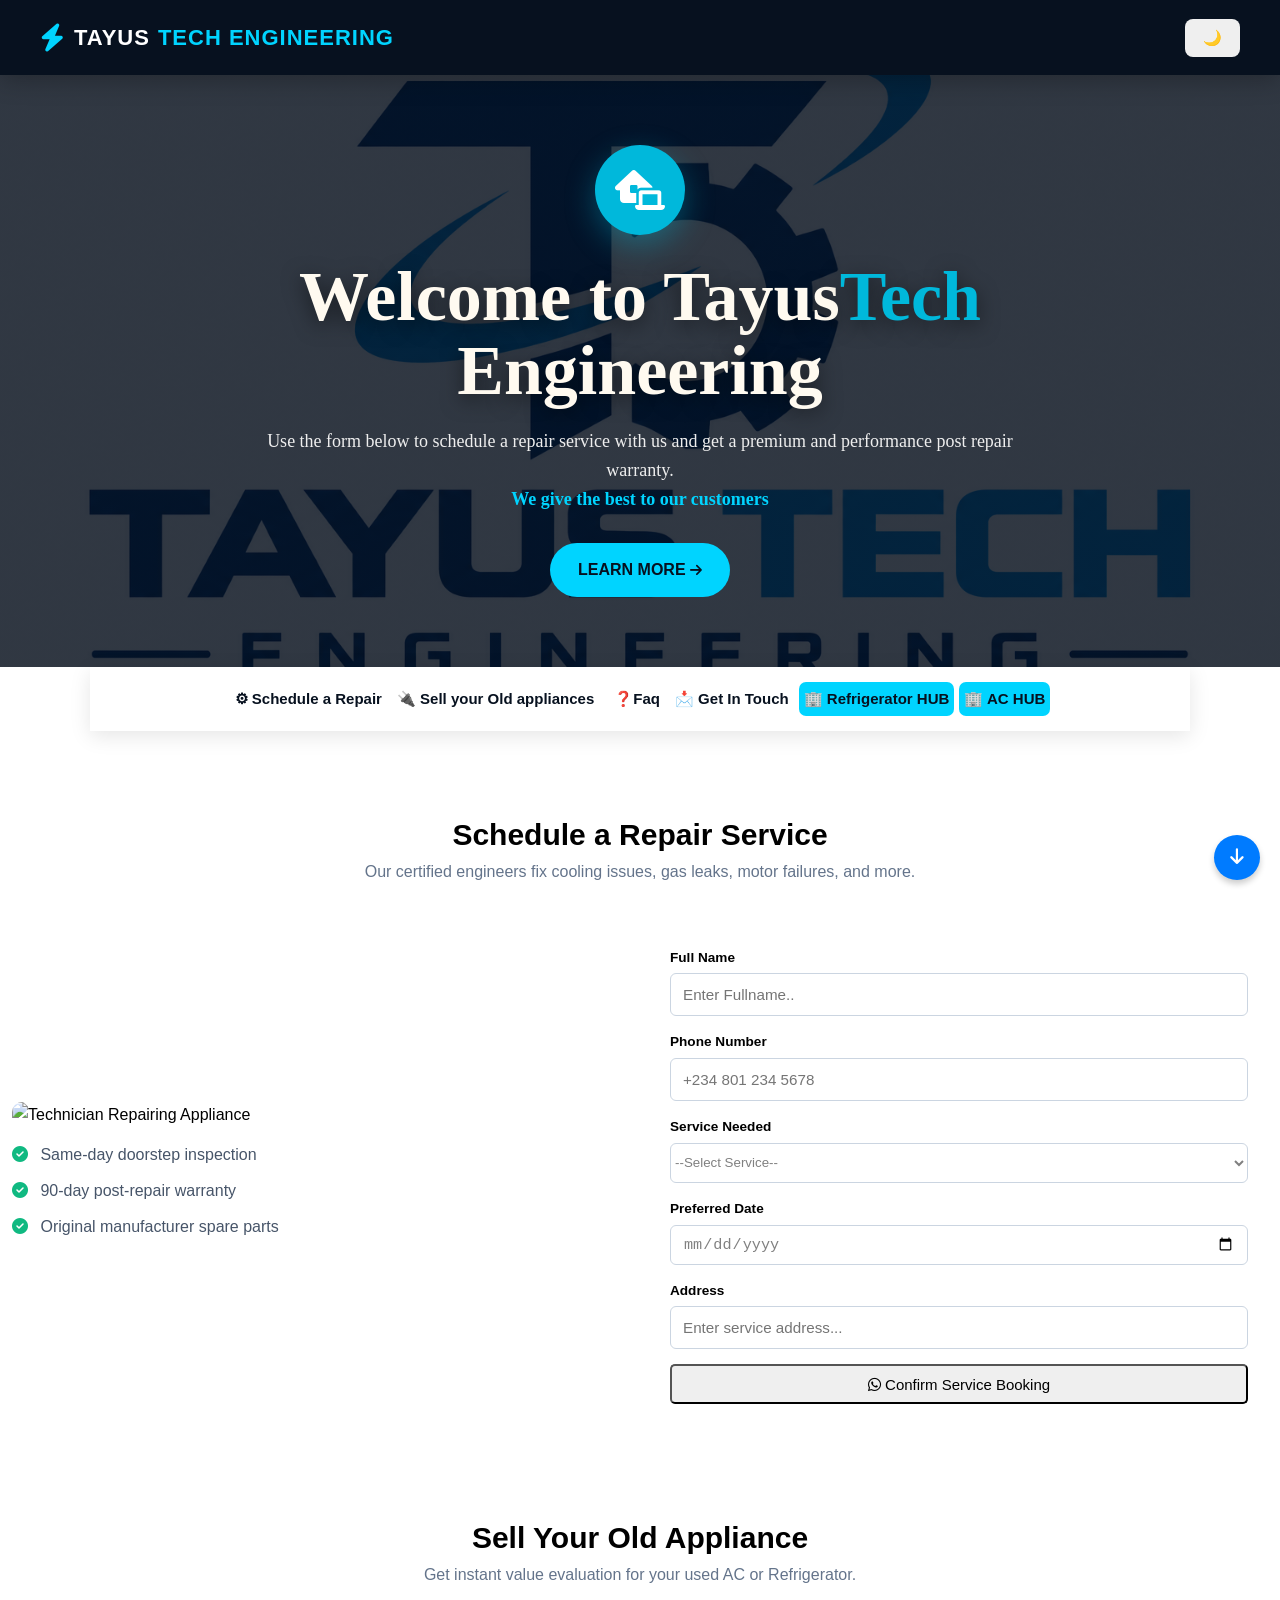
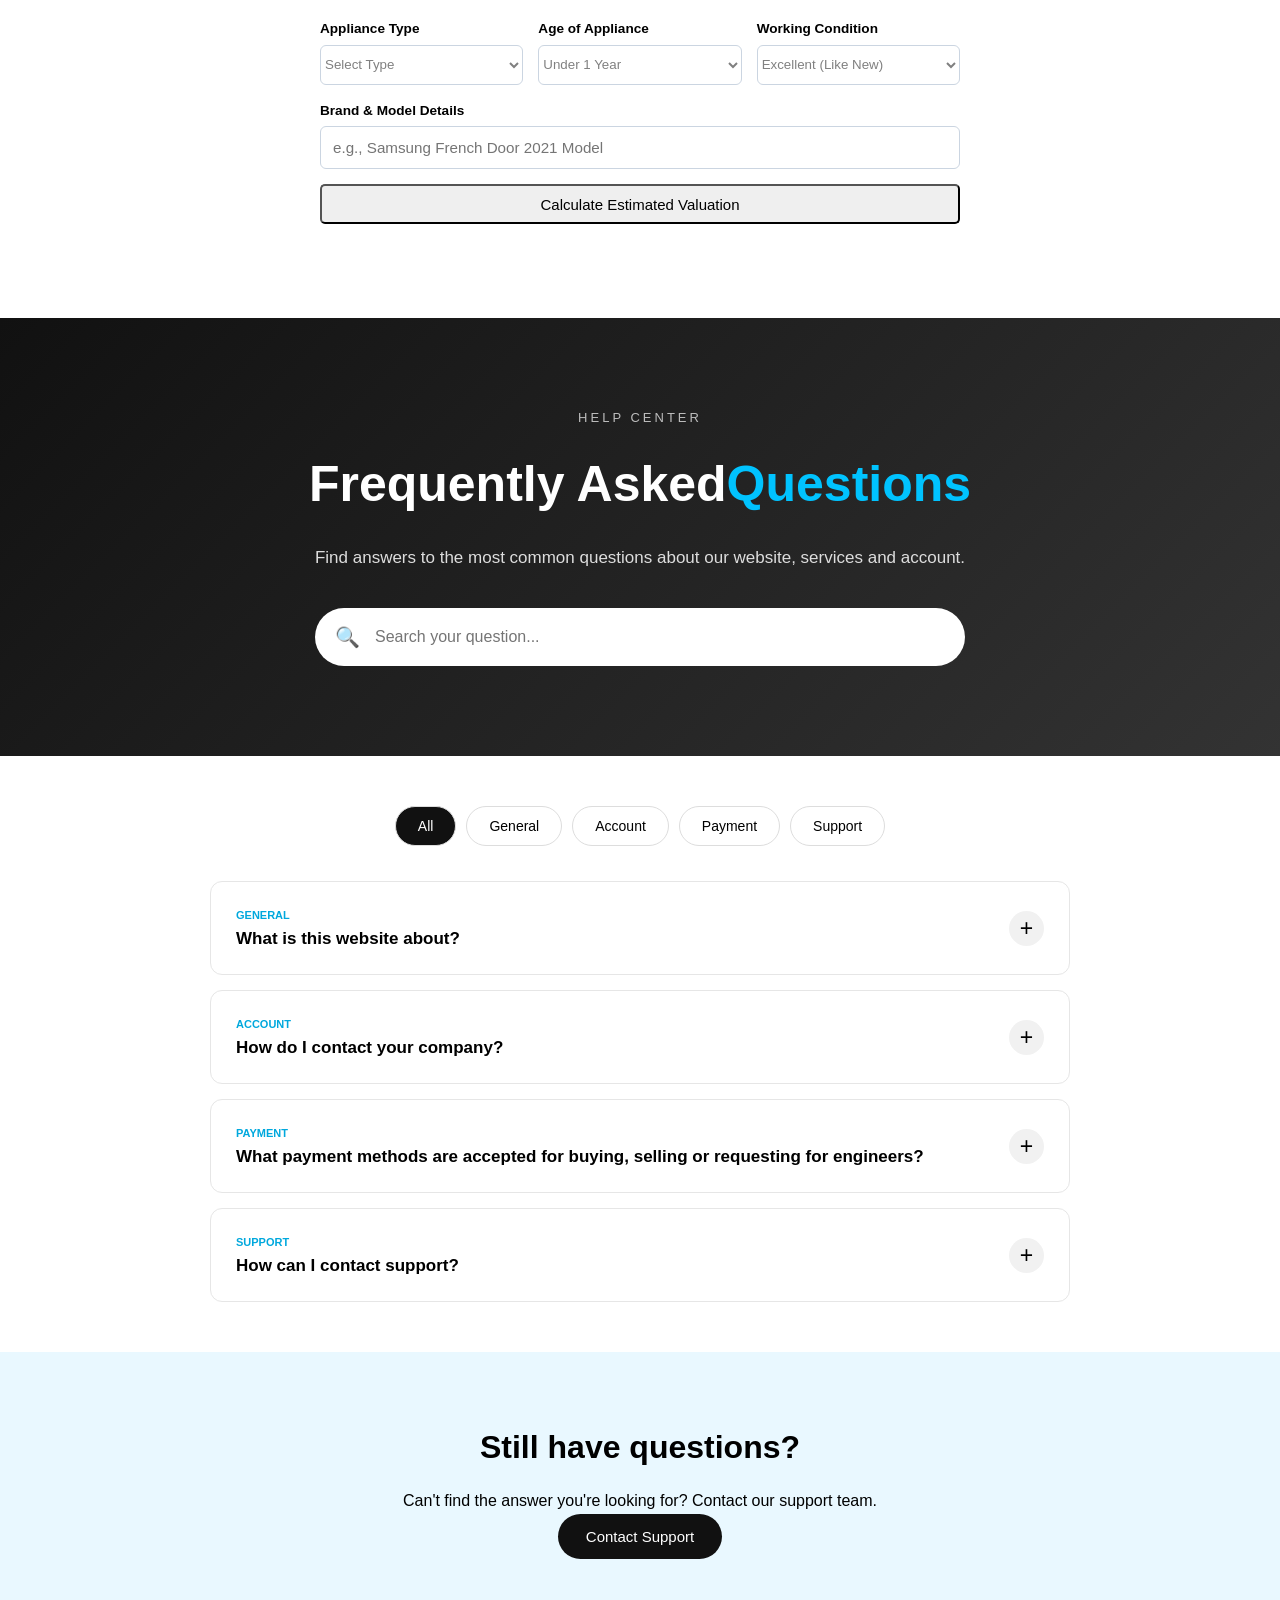
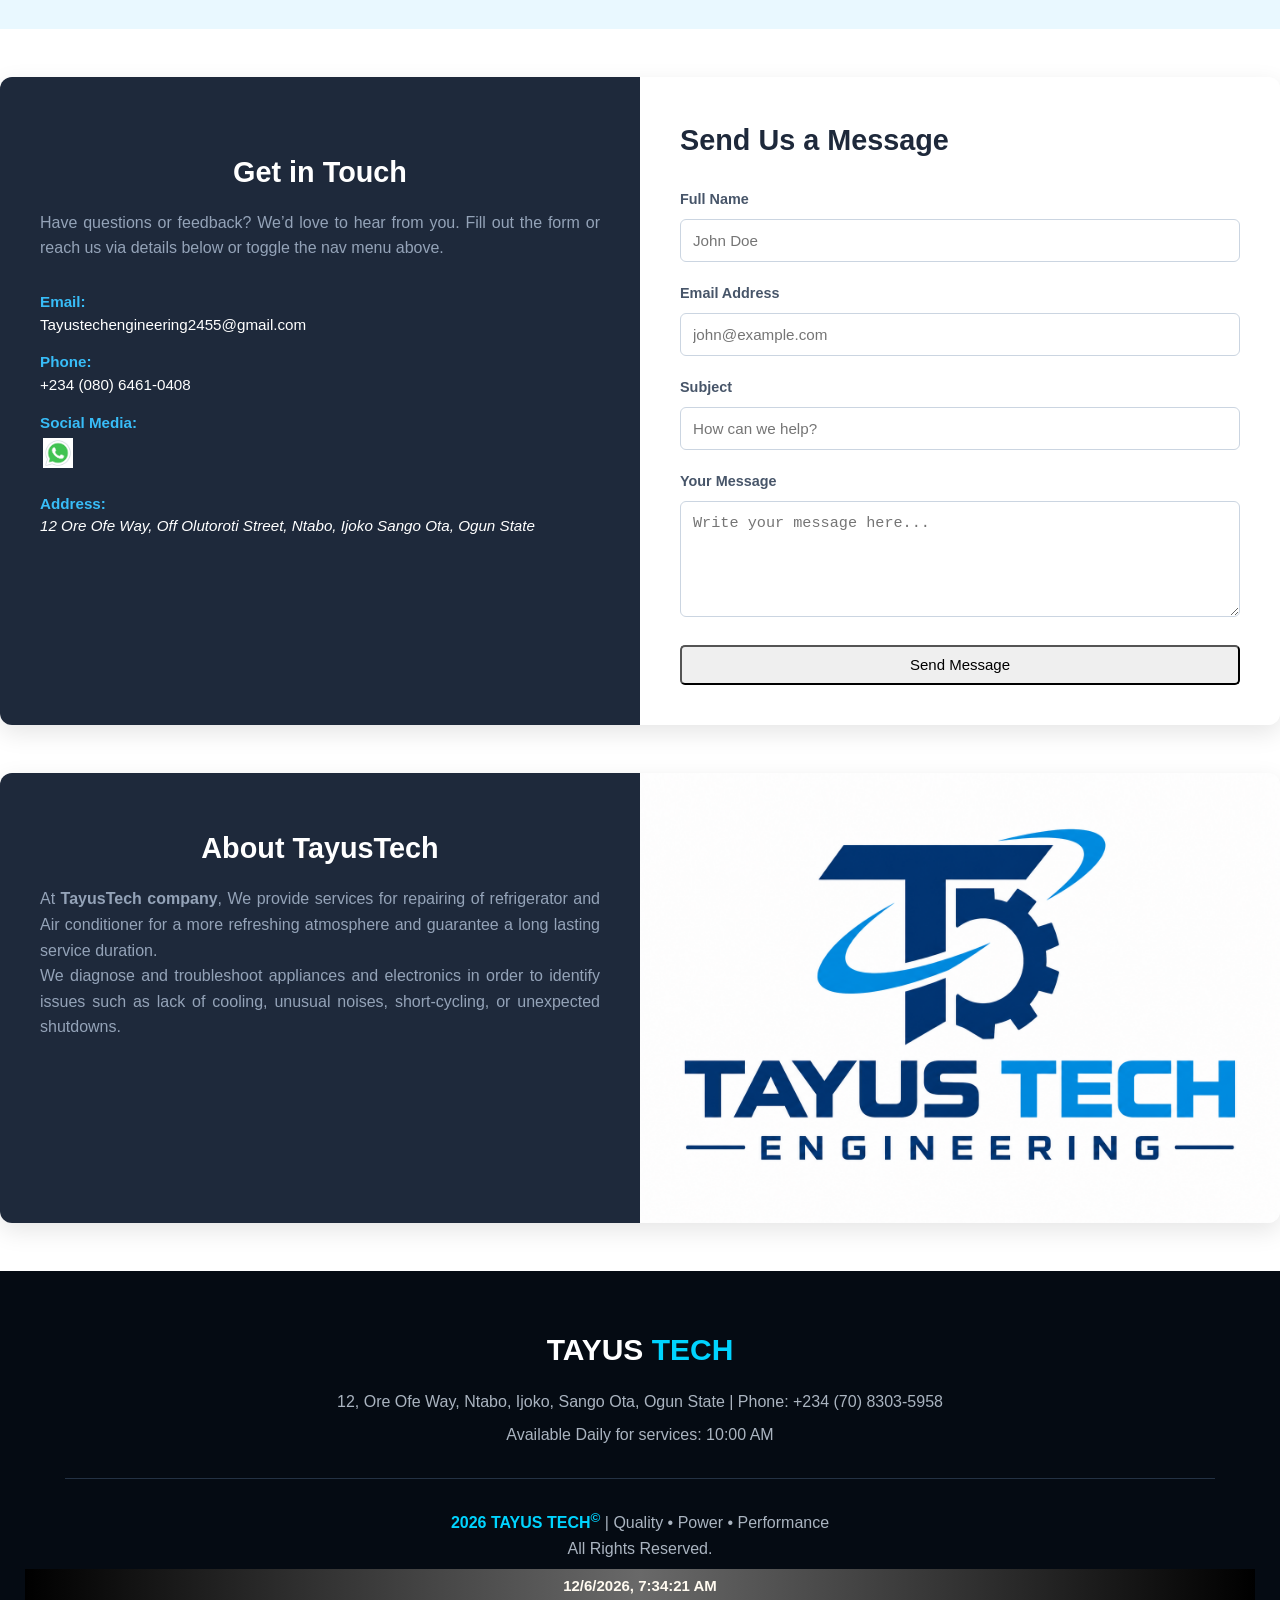
==== index.html @ ff03e5cb "Add files via upload" ====
<!DOCTYPE html>
<html>
  <meta charset="UTF-8">
<meta name="viewport" content="width=device-width, initial-scale=1.0">
  <head>
    <title>TAYUSTECH ENGINEERING</title>
  
  <link rel="stylesheet" href="https://cdnjs.cloudflare.com/ajax/libs/font-awesome/6.4.0/css/all.min.css">
    <!-- Link your CSS file here -->
<link rel="stylesheet" href="style.css">
  </head>

<body>
  
    <!-- Global Navigation Bar -->
   <header class="global-header">
     <nav class="global-navbar">
       <a href="index.html" class="global-logo">
         <i class="fa-solid fa-bolt logo-bolt"></i>
         TAYUS<span>TECH ENGINEERING</span>
       </a>
       
   <!-- LIGHT / DARK MODE BUTTON -->
<button id="themeToggle" class="theme-toggle">🌙</button>

     </nav>
   </header>
 
  <!--Main Content -->
 <main>
  <div class="hero-card">
    <div class="icon-wrapper">
      <i class="fa-solid fa-house-laptop"></i>
    </div>
    <h1>Welcome to Tayus<span>Tech</span> Engineering</h1>
    <p>Use the form below to schedule a repair service with us and get a  premium and performance post repair warranty.<br><b> We give the best to our customers</b></p>
    <a href="#about" class="learnmore">
      LEARN MORE <i class="fa-solid fa-arrow-right" style="font-size: 0.85rem;"></i>
    </a>
  </div>
</main>
  
<!-- Direction Link -->
<nav class="AB">
  <a href="#repair">⚙ Schedule a Repair</a>
  <a href="#sell">🔌 Sell your Old appliances</a><br>
  <a href="#faq">❓Faq</a>
  <a href="#getintouch">📩 Get In Touch</a>
  <a href="refrigerator.html" class="office">🏢 Refrigerator HUB</a>
  <a href="air-conditioner.html" class="office">🏢 AC HUB</a>
</nav>
 

<!-- ===============================
     REPAIR SERVICE BOOKING
================================ -->
<section id="repair" class="section">
   <h2>Schedule a Repair Service</h2>
   <p>
     Our certified engineers fix cooling issues, gas leaks, motor failures, and more.</p>
     <div class="repair-container">
    <!-- REPAIR INFORMATION -->
    <div class="repair-info">
      <img
        src="https://images.unsplash.com/photo-1621905251189-08b45d6a269e?auto=format&fit=crop&w=800&q=80"
        alt="Technician Repairing Appliance">
      <ul class="features-list">
        <li>
          <i class="fa-solid fa-circle-check"></i>
          Same-day doorstep inspection
        </li>
        <li>
          <i class="fa-solid fa-circle-check"></i>
          90-day post-repair warranty
        </li>
        <li>
          <i class="fa-solid fa-circle-check"></i>
          Original manufacturer spare parts
        </li>
      </ul>
    </div>
    <!-- BOOKING FORM -->
    <form class="form-card" id="repairForm">
      <div class="input-grp">
        <label for="fullName">Full Name</label>
        <input
          type="text"
          id="fullName"
          required
          placeholder="Enter Fullname.."
        >
      </div>
      <div class="input-grp">
        <label for="phone">Phone Number</label>
        <input
          type="tel"
          id="phone"
          required
          placeholder="+234 801 234 5678"
        >
      </div>
      <div class="input-grp">
        <label for="service">Service Needed</label>
        <select id="service" required>
          <option value="">--Select Service--</option>
          <option value="AC Gas Refill / Leak Repair">
            AC Gas Refill / Leak Repair
          </option>
          <option value="AC Not Cooling">
            AC Not Cooling
          </option>
          <option value="Fridge Freezing/Cooling Issue">
            Fridge Freezing/Cooling Issue
          </option>
          <option value="Compressor Replacement">
            Compressor Replacement
          </option>
          <option value="General Servicing & Cleaning">
            General Servicing & Cleaning
          </option>
        </select>
      </div>
      <div class="input-grp">
        <label for="date">Preferred Date</label>
        <input
          type="date"
          id="date"
          required
        >
      </div>
      <div class="input-grp">
        <label for="address">Address</label>
        <input
          id="address"
          rows="3"
          required
          placeholder="Enter service address..."
        ></input>
      </div>
      <button
        type="submit"
        class="btn secondary-btn full-btn"
      >
        <i class="fa-brands fa-whatsapp"></i>
        Confirm Service Booking
      </button>
    </form>
  </div>
</section>


<!-- Sell / Trade-in Section -->
<section id="sell" class="dark-bg">
<form id="sellForm" class="form-crd" onsubmit="handleEstimate(event)">
  <h2>Sell Your Old Appliance</h2>
 <p>Get instant value evaluation for your used AC or Refrigerator.</p>
<div class="form-group-grid">
<div class="input-grp">
  <label>Appliance Type</label>
  <select id="sellType" required>
   <option>Select Type</option>
   <option>Refrigerator</option>
   <option>Air Conditioner</option>
  </select> 
</div>
<div class="input-grp">
 <label>Age of Appliance</label>
 <select id="sellAge" required>
 <option value="1">Under 1 Year</option>
 <option value="2">1 - 3 Years</option>
 <option value="4">4+ Years</option>
 </select>
</div>
<div class="input-grp">
 <label>Working Condition</label>
 <select id="sellCondition" required>
 <option value="excellent">Excellent (Like New)</option>
 <option value="good">Good (Minor wear)</option>
 <option value="faulty">Needs Repair / Faulty</option>
 </select>
</div>
</div>
  <div class="input-grp full-width">
   <label>Brand & Model Details</label>
   <input type="text" placeholder="e.g., Samsung French Door 2021 Model" required>
  </div>
  <button type="submit" class="btn primary-btn full-btn">Calculate Estimated Valuation</button>
</form>
  <div id="estimateResult" class="estimate-box"></div>
  
    <!-- Result Display Box -->
<div id="resultBox" style="display: none;"></div>
<!-- WhatsApp Submit Button (Hidden until valuation is calculated) -->
<button id="whatsappBtn" style="display: none; background-color: #25D366; color: white; border: none; padding: 12px 20px; font-weight: bold; border-radius: 8px; width: 100%; margin-top: 10px; cursor: pointer;">
  Submit Request via WhatsApp
</button>
</section>



      <!-- FAQ SECTION -->
<section class="faq" id="faq">
 <div class="faq-content">
  <p class="small-title">HELP CENTER</p>
  <h1>Frequently Asked<span>Questions</span></h1>
  <p class="faq-text">Find answers to the most common questions about our website, services and account.</p>
 <div class="search-box"><span>🔍</span>
  <input type="text" id="search" placeholder="Search your question...">
  </div>
 </div>
</section>
<main class="faq-container">
<div class="category-buttons">
<button class="active" onclick="filterCategory('All', this)">
            All</button>
 <button onclick="filterCategory('General', this)">General</button>
 <button onclick="filterCategory('Account', this)">Account</button>
 <button onclick="filterCategory('Payment', this)">Payment</button>
  <button onclick="filterCategory('Support', this)">Support</button>
</div>
<div id="faqList">
  
        <!-- FAQ 1 -->
<div class="faq-item" data-category="General">
  <button class="faq-question" onclick="toggleFAQ(this)">
 <div>
<small>General</small>
<h3>What is this website about?</h3>
</div>
<span class="icon"> + </span>
  </button>
<div class="faq-answer" style="display:none;">
  <p>This website provides useful information, services, and resources for users in an easy-to-use platform.</p>
 </div>
</div>

        <!-- FAQ 2 -->
<div class="faq-item" data-category="Account">
 <button class="faq-question" onclick="toggleFAQ(this)">
  <div>
  <small>Account</small>
  <h3>How do I contact your company?</h3>
  </div>
  <span class="icon"> + </span>
 </button>
 <div class="faq-answer" style="display:none;">
 <p>You can contact us through our social medias or our provided number  in our platform.</p>
 </div>
</div>
 
        <!-- FAQ 3 -->
<div class="faq-item" data-category="Payment">
 <button class="faq-question" onclick="toggleFAQ(this)">
<div>
<small>Payment</small>
<h3>What payment methods are accepted for buying, selling or requesting for engineers?</h3>
</div>
<span class="icon"> + </span>
 </button>
<div class="faq-answer" style="display:none;">
 <p>Available payment methods depend on the services provided. Supported options will be displayed during checkout.</p>
</div>
</div>

        <!-- FAQ 4 -->
<div class="faq-item" data-category="Support">
<button class="faq-question" onclick="toggleFAQ(this)">
<div>
<small>Support</small>
<h3>How can I contact support?</h3>
</div>
<span class="icon"> + </span>
</button>
<div class="faq-answer" style="display:none;">
<p>You can contact support through the Contact Us page, email, or any other support channel provided on the website.</p>
</div>
</div>
    <!-- NO RESULT -->
<div id="noResult" class="no-result" style="display:none;">
<h3>No questions found</h3>
<p>Try searching for something else.</p>
</div>
</main>
<section class="faq-contact-section">
<h2>Still have questions?</h2>
<p>Can't find the answer you're looking for? Contact our support team.</p>
 <a href="#getintouch"><button class="faq-contact-button" onclick="alert('Contact support')">Contact Support</button></a>
</section>


    <!-- Get In Touch -->
<div class="contact-container" id="getintouch">
  <div class="contact-info">
    <h2>Get in Touch</h2>
    <p>Have questions or feedback? We’d love to hear from you. Fill out the form or reach us via details below or toggle the nav menu above.</p>
    
    <div class="info-item">
      <strong>Email:</strong> Tayustechengineering2455@gmail.com
    </div>
    <div class="info-item">
      <strong>Phone:</strong> +234 (080) 6461-0408
    </div>
    <div class="info-item">
  <strong>Social Media:</strong>
  <a href="http://wa.me/7083085958">
    <img src="whatsapp.jpeg"></a>
</div>
    <div class="info-item">
      <strong>Address:</strong> <i>12 Ore Ofe Way, Off Olutoroti Street, Ntabo, Ijoko Sango Ota, Ogun State</i>
    </div>
  </div>
  <div class="contact-form-wrapper">
    <h2>Send Us a Message</h2>
    
  <!-- Formspree Endpoint Attached -->
<form id="contact-form" action="https://formspree.io/f/xbglkzyk" method="POST">
  
  <div class="form-group">
    <label for="name">Full Name</label>
    <input type="text" id="name" name="name" placeholder="John Doe" required>
  </div>
  
  <div class="form-group">
    <label for="email">Email Address</label>
    <input type="email" id="email" name="email" placeholder="john@example.com" required>
  </div>
  
  <div class="form-group">
    <label for="subject">Subject</label>
    <input type="text" id="subject" name="subject" placeholder="How can we help?" required>
  </div>
  
  <div class="form-group">
    <label for="message">Your Message</label>
    <textarea id="message" name="message" rows="5" placeholder="Write your message here..." required></textarea>
  </div>
  
  <button type="submit" id="submit-btn" class="btn">Send Message</button>
</form>
  </div>
</div>


<!-- About Section -->
<section id="about" class="contact-container">
<div class="contact-info">
<h2>About TayusTech</h2>
<p>At<strong> TayusTech company</strong>, We provide services for repairing of refrigerator and Air conditioner for a more refreshing atmosphere and guarantee a long lasting service duration.<br>
We diagnose and troubleshoot appliances and electronics in order to identify issues such as lack of cooling, unusual noises, short-cycling, or unexpected shutdowns.</p>
</div>
<div class="about-image">
  <img src="tech.png">
</div>
</section> 


<!-- FOOTER -->
<footer>
  <div class="footer-content" id="footer">
    <h3>TAYUS <span>TECH</span></h3>
    <p>12, Ore Ofe Way, Ntabo, Ijoko, Sango Ota, Ogun State | Phone: +234 (70) 8303-5958</p> 
    <p>Available Daily for services: 10:00 AM</p>
    <div class="footer-bottom">
      <p><b>2026 TAYUS TECH<sup>&COPY;</sup></b> | Quality • Power • Performance<br>All Rights Reserved.</p></p>
    </div>
  </div>
  <p id="datetime"></p>
</footer>

<!-- BACK TO TOP -->
<button id="backToTop"> ↑ </button>

<!-- JUMP TO BOTTOM -->
<button id="scrollToBottomBtn" onclick="scrollToBottom()" title="Go to bottom">
  <i class="fa-solid fa-arrow-down"></i>
</button>
 
<script src="script.js"></script>
</body>
</html>
---- style.css ----
* {
  margin: 0;
  padding: 0;
  box-sizing: border-box;
}

html {
  scroll-behavior: smooth;
}

body {
  font-family: Arial, Helvetica, sans-serif;
  background: #f5f7fa;
  color: #222;
  line-height: 1.6;
}
/* =========================
   GLOBAL HEADER
========================= */

.global-header {
  position: sticky;
  top: 0;
  z-index: 9999;
  background: #07111f;
  box-shadow: 0 5px 25px rgba(0, 0, 0, 0.25);
}
.global-navbar {
  min-height: 75px;
  max-width: 1250px;
  margin: auto;
  padding: 0 25px;
  display: flex;
  align-items: center;
  justify-content: space-between;
}

/* =========================
   LOGO
========================= */

.global-logo {
  display: flex;
  align-items: center;

  gap: 8px;

  color: white;

  text-decoration: none;

  font-size: 22px;

  font-weight: 900;

  letter-spacing: 1px;
}

.global-logo span {
  color: #00d4ff;
}
.logo-bolt {
  color: #00d4ff;

  font-size: 28px;
}


/* =========================
   LIGHT / DARK MODE
========================= */

/* Default LIGHT MODE */
:root {
    --bg-color: #ffffff;
    --text-color: black;
    --card-color: #f5f5f5;
    --border-color: #dddddd;
}
/* DARK MODE */
body.dark-mode {
    --bg-color: #111111;
    --text-color: black;
    --card-color: black;
    --border-color: #333333;
}
/* Apply colors to website */
body {
    background-color: var(--bg-color);
    color: var(--text-color);
    
    transition:
        background-color 0.3s ease,
        color 0.3s ease;
}
/* Cards, sections, divs, etc. */
.card,
.box,
section {
    transition:
        background-color 0.3s ease,
        color 0.3s ease,
        border-color 0.3s ease;
}
/* Theme button */
.theme-toggle {
    padding: 10px 18px;
    border: none;
    border-radius: 8px;
    font-size: 15px;
    font-weight: bold;
    cursor: pointer;
    transition: 0.3s;
}
.theme-toggle:hover {
    transform: scale(1.05);
}
/* Button in dark mode */
body.dark-mode .theme-toggle {
    background: white;
    color: #111111;
}

/* =========================================================
   HERO
========================================================= */

.hero-card {
  min-height: 570px;
  padding: 70px 20px;
  display: flex;
  flex-direction: column;
  align-items: center;
  justify-content: center;
  text-align: center;
  color: floralwhite;
  background:
    linear-gradient(
      rgba(3, 12, 25, .82),
      rgba(3, 12, 25, .82)
    ),
    url("tech.png");
  background-size: cover;
  background-position: center;
  position: relative;
}
.icon-wrapper {
  width: 90px;
  height: 90px;
  border-radius: 50%;
  display: flex;
  align-items: center;
  justify-content: center;
  background: #00b8db;
  color: white;
  font-size: 40px;
  margin-bottom: 25px;
  box-shadow: 0 10px 30px rgba(0, 184, 219, .35);
}
.hero-card h1 {
  font-size: clamp(38px, 6vw, 70px);
  max-width: 900px;
  line-height: 1.05;
  font-family: geneva;
  margin-bottom: 20px;
  text-shadow: 0 5px 20px rgba(0, 0, 0, .5);
}
.hero-card h1 span {
    color: #00b8db;
}
.hero-card p {
  max-width: 750px;
  font-size: 18px;
  color: #eee;
  font-family: geneva;
}
.hero-card b {
  color: #00d4ff;
  font-family: cursive;
}


/* =========================
   LEARN MORE
========================= */

.learnmore {
  display: inline-block;

  margin-top: 30px;

  padding: 14px 28px;

  background: #00d4ff;

  color: #07111f;

  text-decoration: none;

  font-weight: bold;

  border-radius: 50px;

  transition: .3s;
}

.learnmore:hover {
  transform: translateY(-4px);

  background: #00d4ff;

  color: white;

  box-shadow: 0 10px 25px rgba(0,0,0,.3);
}


/* =========================================================
   QUICK DIRECTION MENU
========================================================= */

.AB {
  background: white;
  padding: 15px;
  box-shadow: 0 5px 20px rgba(0,0,0,.1);
  position: sticky;
  top: 75px;
  z-index: 100;
  max-width: 1100px;
  margin: auto;
  display: flex;
  justify-content: center;
  gap: 5px;
  flex-wrap: wrap;
}
.AB a {
  padding: 5px;
  text-decoration: none;
  color: #07111f;
  font-weight: bold;
  font-size: 15px;
  border-radius: 7px;
  transition: .3s;
}
.AB a:hover {
  background: #07111f;
  color: #00d4ff;
}
.AB .office {
  background: #00d4ff;
}


    /* Schedule a Repair */
.section {
    background:  white;
    border-radius: 20px;
    margin: 80px 0 0 0;
}
.section h2 {
  text-align: center;
  font-size: 30px;
  margin-top: 20px;
}
.section p {
  text-align: center;
  color: #64748b;
  margin-bottom: 30px;
}
.repair-container {
  display: flex;
  flex-wrap: wrap;
  gap: 20px;
  align-items: center;
  padding: 12px;
}
.repair-info { 
    flex: 1; 
    min-width: 300px; 
}
.repair-info img { 
    width: 100%; 
    border-radius: 10px; 
    margin-bottom: 15px; 
}
.features-list { 
    list-style: none;
}
.features-list li { 
    margin-bottom: 10px; 
    color: #475569; 
}
.features-list i { 
    color: #10b981; 
    margin-right: 8px; 
}
.form-card {
  padding: 20px;
  width: 100%;
  border-radius: 10px;
  background: white;
}
.input-grp {
  display: flex;
  flex-direction: column;
  margin-bottom: 15px;
}
.input-grp input:focus {
  border-color: #2563eb;
}
.input-grp label {
  font-size: 0.85rem;
  font-weight: 600;
  margin-bottom: 5px;
}
.input-grp input {
  padding: 12px;
  border: 1px solid #cbd5e1;
  border-radius: 6px;
  font-size: 0.95rem;
  outline: none;
  transition: border-color 0.2s ease;
}
.input-grp select, #date {
  color: grey;
  height: 40px;
  background: white;
  border-radius: 6px;
  border: 1px solid #cbd5e1;
}
.btn {
  width: 100%;
  height: 40px;
  border-radius: 5px;
  font-size: 15px;
}


/* Forms (Sell & Repair) */
.dark-bg {
    padding-top: 3rem;
    padding-bottom: 4rem;
}
.form-crd {
  background: white;
  padding: 30px;
  border-radius: 10px;
  max-width: 700px;
  margin: 0 auto;
}
.form-crd h2 {
    text-align: center;
    font-size: 30px;
}
.form-crd p {
    text-align: center;
    color: #64748b;
    margin-bottom: 30px;
}
.form-group-grid {
  display: grid;
  grid-template-columns: repeat(auto-fit, minmax(180px, 1fr));
  gap: 15px;
}
.full-width { grid-column: 1 / -1; }
.estimate-box {
  margin-top: 20px;
  padding: 15px;
  background: #1e293b;
  color: #38bdf8;
  text-align: center;
  border-radius: 6px;
  display: none;
  font-weight: bold;
}


        /* FAQ */
.faq {
    background: linear-gradient(135deg, #111, #333);
    color: white;
    padding: 90px 20px;
    text-align: center;
}
.faq-content {
    max-width: 800px;
    margin: auto;
}
.small-title {
    font-size: 13px;
    letter-spacing: 3px;
    margin-bottom: 15px;
    opacity: .7;
}
.faq h1 {
    font-size: 50px;
    margin-bottom: 20px;
}
.faq h1 span {
    color: #00c3ff;
}
.faq-text {
    font-size: 17px;
    line-height: 1.7;
    color: #ddd;
    margin-bottom: 35px;
}
.search-box {
    background: white;
    max-width: 650px;
    margin: auto;
    border-radius: 50px;
    padding: 5px 20px;
    display: flex;
    align-items: center;
}
.search-box span {
    font-size: 20px;
}
.search-box input {
    width: 100%;
    border: none;
    outline: none;
    padding: 15px;
    font-size: 16px;
}
.faq-container {
    max-width: 900px;
    margin: 50px auto;
    padding: 0 20px;
}
.category-buttons {
    display: flex;
    justify-content: center;
    flex-wrap: wrap;
    gap: 10px;
    margin-bottom: 35px;
}
.category-buttons button {
    border: 1px solid #ddd;
    background: white;
    padding: 11px 22px;
    border-radius: 30px;
    cursor: pointer;
    font-size: 14px;
}
.category-buttons button:hover,
.category-buttons button.active {
    background: #111;
    color: white;
}
.faq-item {
    background: white;
    border-radius: 12px;
    margin-bottom: 15px;
    border: 1px solid #e6e6e6;
    overflow: hidden;
    transition: .3s;
}
.faq-item:hover {
    box-shadow: 0 5px 20px rgba(0,0,0,.07);
}
.faq-question {
    width: 100%;
    border: none;
    background: transparent;
    display: flex;
    align-items: center;
    justify-content: space-between;
    padding: 25px;
    text-align: left;
    cursor: pointer;
}
.faq-question small {
    color: #00a8dd;
    font-size: 11px;
    font-weight: bold;
    text-transform: uppercase;
}
.faq-question h3 {
    margin-top: 7px;
    font-size: 17px;
}
.icon {
    min-width: 35px;
    height: 35px;
    border-radius: 50%;
    background: #f1f1f1;
    display: flex;
    align-items: center;
    justify-content: center;
    font-size: 23px;
}
.faq-answer {
    padding: 0 25px 25px;
    color: #666;
    line-height: 1.7;
}
.faq-answer p {
    border-top: 1px solid #eee;
    padding-top: 20px;
}
.no-result {
    background: white;
    padding: 50px;
    text-align: center;
    border-radius: 12px;
}
.no-result p {
    color: #777;
    margin-top: 10px;
}
.faq-contact-section {
    text-align: center;
    background: #e9f8ff;
    padding: 70px 20px;
    margin-bottom: 3rem;
}
.faq-contact-section h2 {
    font-size: 32px;
    margin-bottom: 15px;
}
.contact-section p {
    color: #666;
    margin-bottom: 25px;
}
.faq-contact-button {
    border: none;
    background: #111;
    color: white;
    padding: 14px 28px;
    border-radius: 30px;
    cursor: pointer;
    font-size: 15px;
}
.faq-contact-button:hover {
    background: #00a8dd;
}


    /* Get In Touch */
.contact-container {
    display: flex;
    flex-direction: column;
    border-radius: 12px;
    box-shadow: 0 8px 24px rgba(0, 0, 0, 0.1);
    max-width: 1500px;
    width: 100%;
    overflow: hidden;
    margin-bottom: 3rem;
}
/* Responsive side-by-side view on wider screens */
@media (min-width: 768px) {
    .contact-container {
        flex-direction: row;
    }
}
.contact-info {
    background-color: #1e293b;
    color: #ffffff;
    padding: 40px;
    flex: 1;
    display: flex;
    flex-direction: column;
    justify-content: center;
    text-align: justify;
}
.contact-info h2 {
    font-size: 1.8rem;
    margin-bottom: 15px;
    text-align: center;
    margin-top: 40px;
}
.contact-info p {
    color: #94a3b8;
    line-height: 1.6;
    margin-bottom: 30px;
}
.info-item {
    margin-bottom: 15px;
    font-size: 0.95rem;
    line-height: 1.5;
}
.info-item strong {
    display: block;
    color: #38bdf8;
}
.info-item img {
    width: 30px;
    margin: 3px;
}
.contact-form-wrapper {
    padding: 40px;
    flex: 1.5;
    background: white;
}
.contact-form-wrapper h2 {
    font-size: 1.8rem;
    margin-bottom: 25px;
    color: #1e293b;
}
.form-group {
    margin-bottom: 20px;
}
.form-group label {
    display: block;
    font-size: 0.9rem;
    font-weight: 600;
    margin-bottom: 8px;
    color: #475569;
}
.form-group input,
.form-group textarea {
    width: 100%;
    padding: 12px;
    border: 1px solid #cbd5e1;
    border-radius: 6px;
    font-size: 0.95rem;
    outline: none;
    transition: border-color 0.2s ease;
}
.form-group input:focus,
.form-group textarea:focus {
    border-color: #2563eb;
}
.form-group textarea {
    resize: vertical;
}
.submit-btn {
    width: 100%;
    padding: 12px;
    background-color: #2563eb;
    color: #ffffff;
    border: none;
    border-radius: 6px;
    font-size: 1rem;
    font-weight: 600;
    cursor: pointer;
    transition: background-color 0.2s ease;
}
.submit-btn:hover {
    background-color: #1d4ed8;
}


/* ABOUT */
#about img {
    display: block;
    width: 100%;
    height: 450px;
}


/* FOOTER */
footer {
  background: #050b13;
  color: white;
  padding: 55px 25px 20px;
}
.footer-content {
  max-width: 1150px;
  margin: auto;
  text-align: center;
}
.footer-content h3 {
  font-size: 30px;
  color: white;
  margin-bottom: 15px;
}
.footer-content h3 span {
  color: #00d4ff;
}
.footer-content p {
  color: #aab4c0;
  margin: 8px 0;
}
.footer-bottom {
  border-top: 1px solid #243244;
  margin-top: 30px;
  padding-top: 20px;
}
.footer-bottom b {
  color: #00d4ff;
}
#datetime {
    background: linear-gradient(90deg, black, dimgrey, black);
    color: floralwhite;
    padding: 5px;
    text-align: center;
    font-size: 15px;
    font-weight: bold;
}

    /* BACK TO TOP */
#backToTop {
  position: fixed;
  right: 20px;
  bottom: 20px;
  width: 45px;
  height: 45px;
  border-radius: 50%;
  display: none;
  z-index: 1000;
  background: lightcoral;
  color: white;
}
#backToTop:hover {
  background: green;
  color: blue;
}


/* SCROLL TO BOTTOM*/
#scrollToBottomBtn {
    position: fixed;
    bottom: 20px;
    right: 20px;
    z-index: 99;
    border: none;
    outline: none;
    background-color: #007bff;
    /* Change to match your brand color */
    color: white;
    cursor: pointer;
    padding: 12px 16px;
    border-radius: 50%;
    font-size: 18px;
    box-shadow: 0 4px 6px rgba(0, 0, 0, 0.2);
    transition: opacity 0.3s ease, transform 0.2s ease;
}

#scrollToBottomBtn:hover {
    background-color: #0056b3;
    transform: translateY(2px);
}


/* =========================================================
   MOBILE RESPONSIVE
========================================================= */
@media (orientation: landscape) {
  .repair-container, .contact-container, .about-container {
    display: grid;
    grid-template-columns: repeat(2, 1fr);}
    .contact-info h2 {
        margin-top: -100px;
    }
}
@media ( orientation: portrait) {
  .global-logo {font-size: 17px;}
  .logo-bolt {font-size: 22px;}
  
  .hero-card {min-height: 500px; }
  .hero-card h1 {font-size: 40px;}
  .hero-card p {font-size: 15px; }
  
  .AB {position: static;}
  .AB .menu {
    display: grid;
    grid-template-columns: 1fr 1fr; }
  .AB .menu a {
    text-align: center;
    font-size: 13px;
  }
    
  .section {padding: 60px 18px;}
  
  .repair-info img {height: 220px; }
 
  .form-card, .contact-form-wrapper {padding: 25px 18px; }

  .contact-form-wrapper h2 {font-size: 28px;}
 
  .faq { padding: 70px 20px; }
  .faq h1 { font-size: 36px; }
  .faq-text { font-size: 15px; }
  .faq-container { margin-top: 35px; }
  .faq-question { padding: 20px; }
  .faq-question h3 {
    font-size: 15px;
    padding-right: 10px;
    }
}
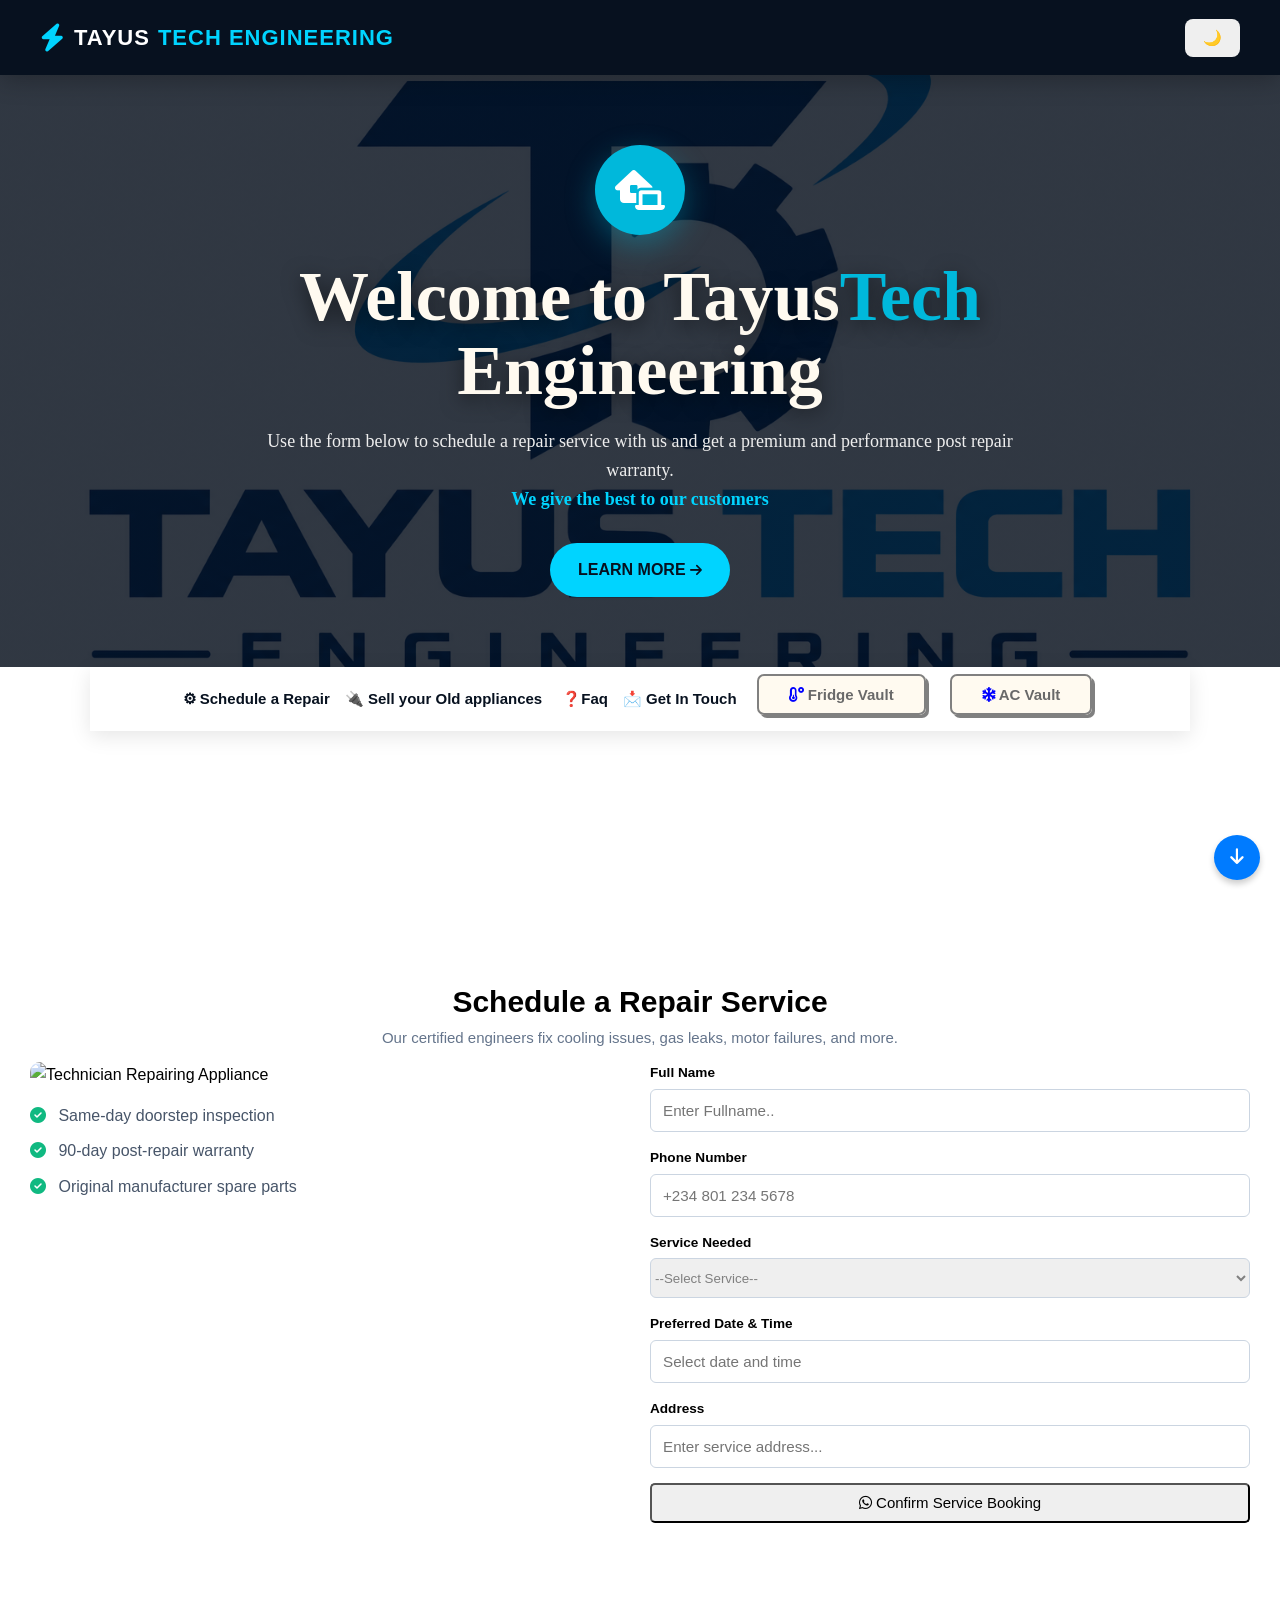
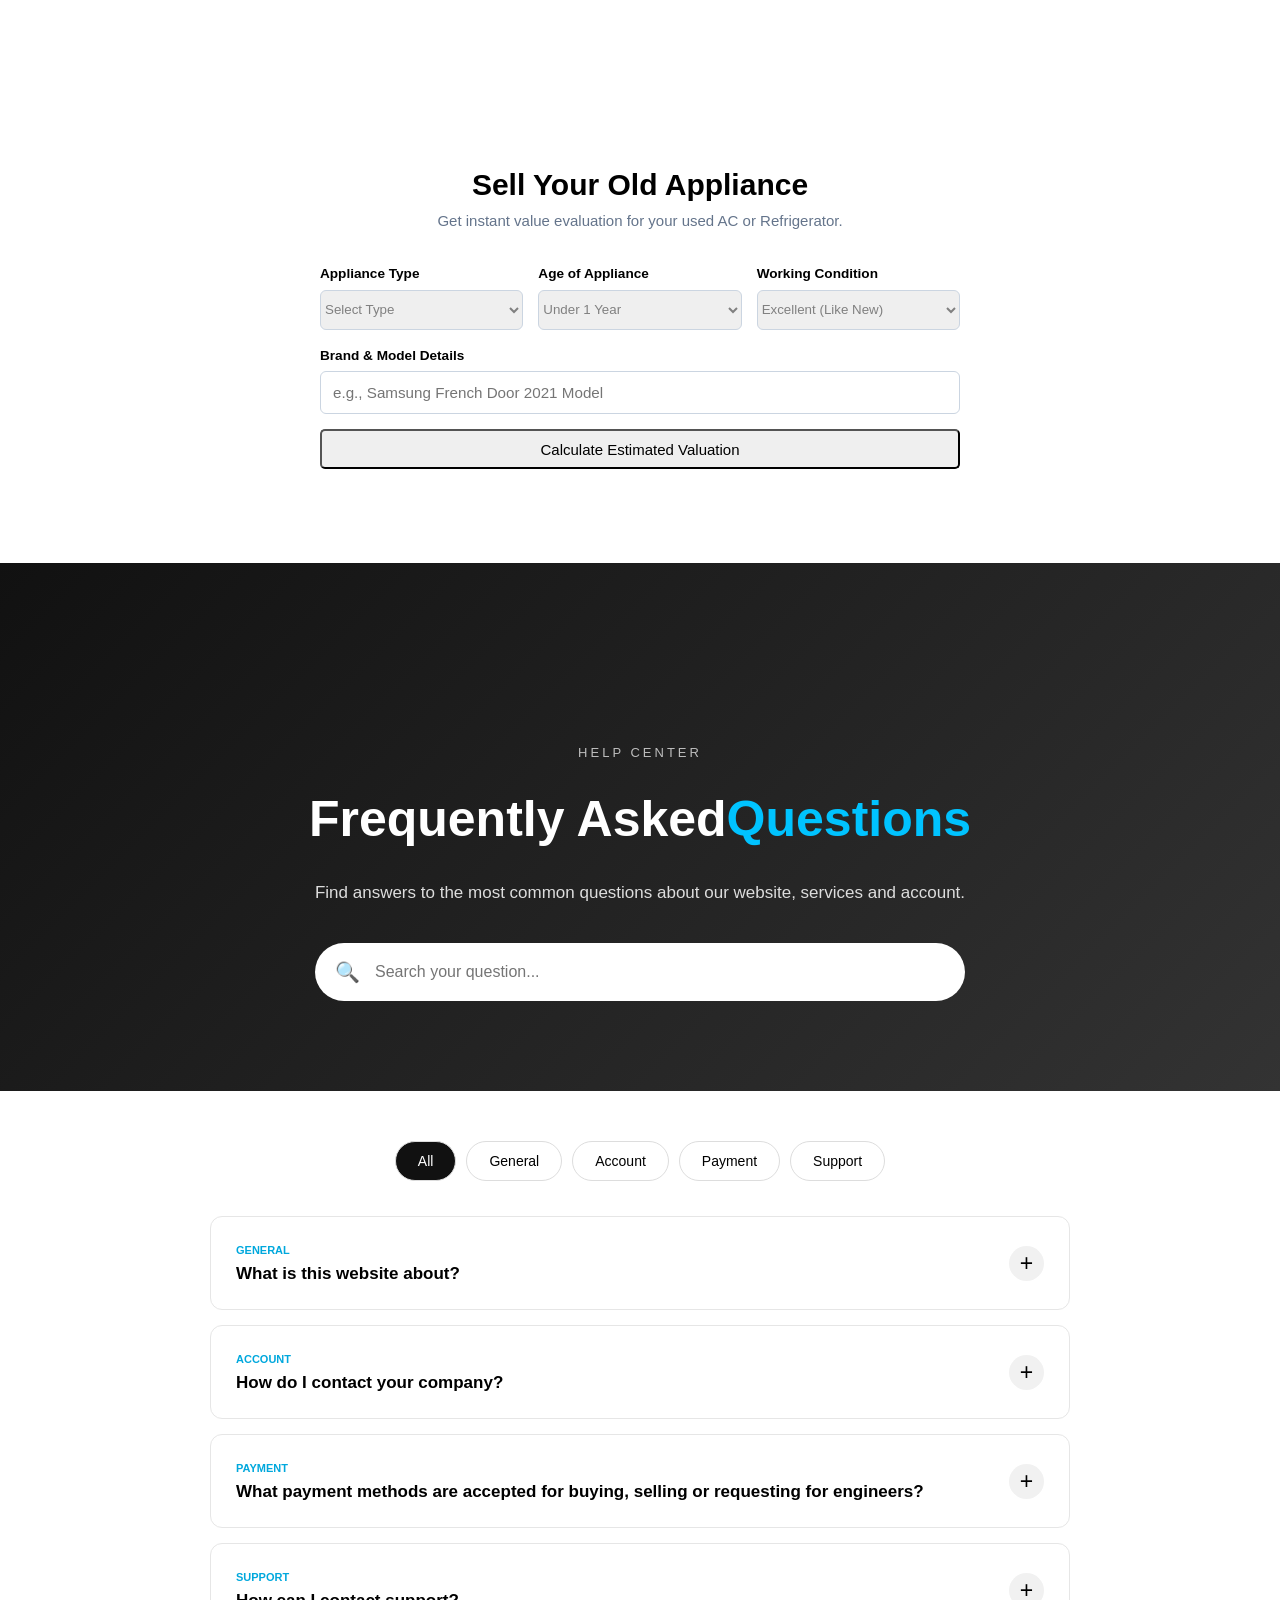
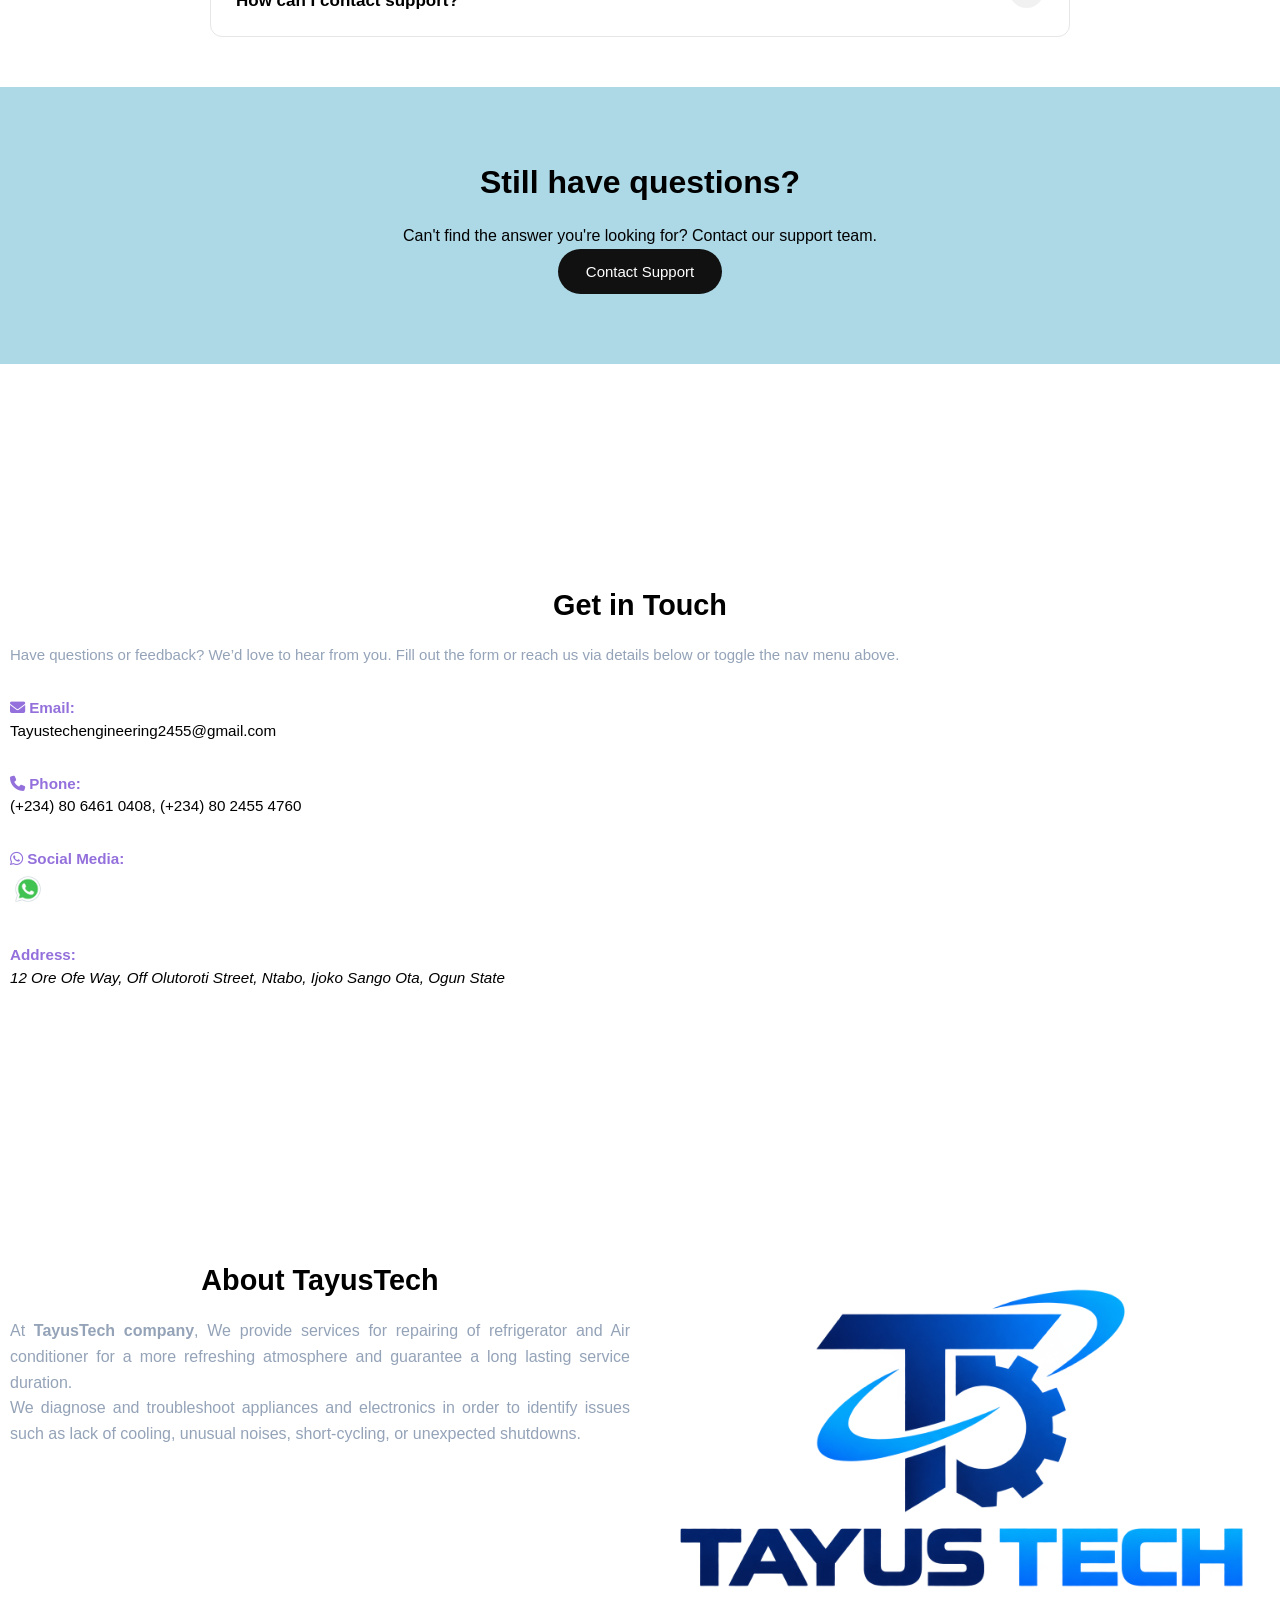
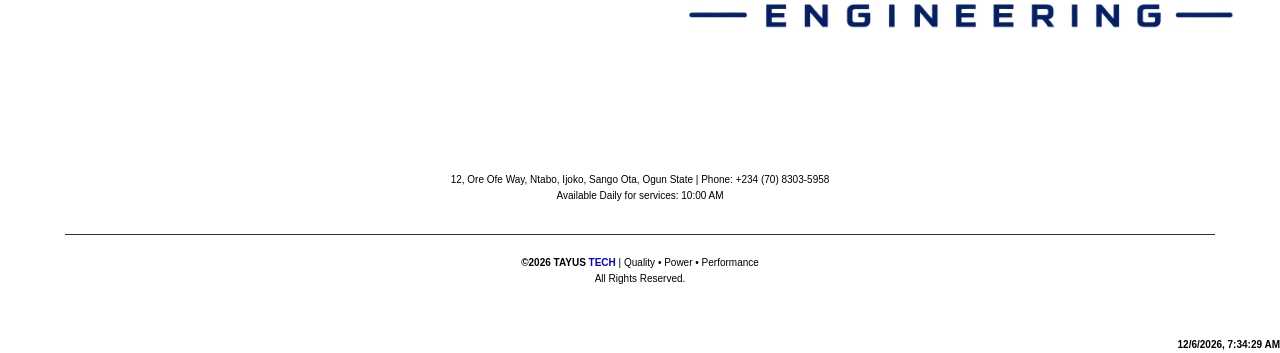
==== commit d9cd788a: "Add files via upload" ====
--- a/index.html
+++ b/index.html
@@ -4,6 +4,16 @@
 <meta name="viewport" content="width=device-width, initial-scale=1.0">
   <head>
     <title>TAYUSTECH ENGINEERING</title>
+    
+ <!-- PWA & Mobile Settings -->
+ <meta name="description" content="TayusTech - Engineering">
+ <link rel="manifest" href="manifest.json">
+ <meta name="theme-color" content="#0d1117">
+ <meta name="mobile-web-app-capable" content="yes">
+ <meta name="apple-mobile-web-app-capable" content="yes">
+ <meta name="apple-mobile-web-app-status-bar-style" content="default">
+ <meta name="apple-mobile-web-app-title" content="Tayus Tech">
+ <link rel="apple-touch-icon" href="tech.png"> 
   
   <link rel="stylesheet" href="https://cdnjs.cloudflare.com/ajax/libs/font-awesome/6.4.0/css/all.min.css">
     <!-- Link your CSS file here -->
@@ -45,9 +55,9 @@
   <a href="#repair">⚙ Schedule a Repair</a>
   <a href="#sell">🔌 Sell your Old appliances</a><br>
   <a href="#faq">❓Faq</a>
-  <a href="#getintouch">📩 Get In Touch</a>
-  <a href="refrigerator.html" class="office">🏢 Refrigerator HUB</a>
-  <a href="air-conditioner.html" class="office">🏢 AC HUB</a>
+  <a href="#getintouch">📩 Get In Touch</a><p>
+  <a href="refrigerator.html" class="office"><i class="fa-solid fa-temperature-low"></i> Fridge Vault</a>
+  <a href="air-conditioner.html" class="office"><i class="fa-solid fa-snowflake"></i> AC Vault</a>
 </nav>
  
 
@@ -121,12 +131,17 @@
         </select>
       </div>
       <div class="input-grp">
-        <label for="date">Preferred Date</label>
-        <input
-          type="date"
-          id="date"
-          required
-        >
+        <label for="datetime">Preferred Date & Time</label>
+<input 
+  type="text" 
+  id="datetime" 
+  name="datetime" 
+  placeholder="Select date and time" 
+  onfocus="(this.type='datetime-local')"
+  onblur="if(!this.value) this.type='text'"
+  required>
+
+
       </div>
       <div class="input-grp">
         <label for="address">Address</label>
@@ -295,13 +310,13 @@
     <p>Have questions or feedback? We’d love to hear from you. Fill out the form or reach us via details below or toggle the nav menu above.</p>
     
     <div class="info-item">
-      <strong>Email:</strong> Tayustechengineering2455@gmail.com
+      <strong><i class="fa-solid fa-envelope"></i> Email:</strong> Tayustechengineering2455@gmail.com
     </div>
     <div class="info-item">
-      <strong>Phone:</strong> +234 (080) 6461-0408
+      <strong><i class="fa-solid fa-phone"></i> Phone:</strong> (+234) 80 6461 0408, (+234) 80 2455 4760
     </div>
     <div class="info-item">
-  <strong>Social Media:</strong>
+  <strong><i class="fa-brands fa-whatsapp"></i> Social Media:</strong>
   <a href="http://wa.me/7083085958">
     <img src="whatsapp.jpeg"></a>
 </div>
@@ -309,47 +324,18 @@
       <strong>Address:</strong> <i>12 Ore Ofe Way, Off Olutoroti Street, Ntabo, Ijoko Sango Ota, Ogun State</i>
     </div>
   </div>
-  <div class="contact-form-wrapper">
-    <h2>Send Us a Message</h2>
-    
-  <!-- Formspree Endpoint Attached -->
-<form id="contact-form" action="https://formspree.io/f/xbglkzyk" method="POST">
-  
-  <div class="form-group">
-    <label for="name">Full Name</label>
-    <input type="text" id="name" name="name" placeholder="John Doe" required>
-  </div>
-  
-  <div class="form-group">
-    <label for="email">Email Address</label>
-    <input type="email" id="email" name="email" placeholder="john@example.com" required>
-  </div>
-  
-  <div class="form-group">
-    <label for="subject">Subject</label>
-    <input type="text" id="subject" name="subject" placeholder="How can we help?" required>
-  </div>
-  
-  <div class="form-group">
-    <label for="message">Your Message</label>
-    <textarea id="message" name="message" rows="5" placeholder="Write your message here..." required></textarea>
-  </div>
-  
-  <button type="submit" id="submit-btn" class="btn">Send Message</button>
-</form>
-  </div>
 </div>
 
 
 <!-- About Section -->
-<section id="about" class="contact-container">
-<div class="contact-info">
+<section id="about" class="about">
+<div class="about-info">
 <h2>About TayusTech</h2>
 <p>At<strong> TayusTech company</strong>, We provide services for repairing of refrigerator and Air conditioner for a more refreshing atmosphere and guarantee a long lasting service duration.<br>
 We diagnose and troubleshoot appliances and electronics in order to identify issues such as lack of cooling, unusual noises, short-cycling, or unexpected shutdowns.</p>
 </div>
 <div class="about-image">
-  <img src="tech.png">
+  <img src="tech1.png">
 </div>
 </section> 
 
@@ -357,14 +343,13 @@
 <!-- FOOTER -->
 <footer>
   <div class="footer-content" id="footer">
-    <h3>TAYUS <span>TECH</span></h3>
     <p>12, Ore Ofe Way, Ntabo, Ijoko, Sango Ota, Ogun State | Phone: +234 (70) 8303-5958</p> 
     <p>Available Daily for services: 10:00 AM</p>
     <div class="footer-bottom">
-      <p><b>2026 TAYUS TECH<sup>&COPY;</sup></b> | Quality • Power • Performance<br>All Rights Reserved.</p></p>
-    </div>
-  </div>
-  <p id="datetime"></p>
+      <p><b>&COPY;2026 TAYUS <span>TECH</span></b> | Quality • Power • Performance<br>All Rights Reserved.</p></p>
+    </div>
+  </div>
+  <p id="date-time"></p>
 </footer>
 
 <!-- BACK TO TOP -->
--- a/style.css
+++ b/style.css
@@ -80,7 +80,7 @@
 /* DARK MODE */
 body.dark-mode {
     --bg-color: #111111;
-    --text-color: black;
+    --text-color: white;
     --card-color: black;
     --border-color: #333333;
 }
@@ -247,15 +247,23 @@
   color: #00d4ff;
 }
 .AB .office {
-  background: #00d4ff;
+    background:  floralwhite;
+    color: dimgrey;
+    box-shadow: 3px 3px 0 grey;
+  border: 2px solid grey;
+  margin: 10px;
+  padding: 10px 30px;
+}
+.AB .office .fa-solid {
+    color: blue;
 }
 
 
     /* Schedule a Repair */
 .section {
-    background:  white;
     border-radius: 20px;
     margin: 80px 0 0 0;
+    padding: 60px 18px;
 }
 .section h2 {
   text-align: center;
@@ -265,23 +273,23 @@
 .section p {
   text-align: center;
   color: #64748b;
-  margin-bottom: 30px;
+  font-size: 15px;
 }
 .repair-container {
-  display: flex;
-  flex-wrap: wrap;
+  display: grid;
+  grid-template-columns: repeat(1, 1fr);
   gap: 20px;
   align-items: center;
   padding: 12px;
 }
 .repair-info { 
-    flex: 1; 
-    min-width: 300px; 
+    min-width: 300px;
+    height: 100%;
 }
 .repair-info img { 
     width: 100%; 
     border-radius: 10px; 
-    margin-bottom: 15px; 
+    margin-bottom: 15px;
 }
 .features-list { 
     list-style: none;
@@ -295,16 +303,14 @@
     margin-right: 8px; 
 }
 .form-card {
-  padding: 20px;
   width: 100%;
   border-radius: 10px;
-  background: white;
 }
 .input-grp {
   display: flex;
   flex-direction: column;
   margin-bottom: 15px;
-}
+} 
 .input-grp input:focus {
   border-color: #2563eb;
 }
@@ -324,7 +330,6 @@
 .input-grp select, #date {
   color: grey;
   height: 40px;
-  background: white;
   border-radius: 6px;
   border: 1px solid #cbd5e1;
 }
@@ -335,6 +340,19 @@
   font-size: 15px;
 }
 
+@media (orientation: landscape) {
+  .section h2 {
+      margin-top: 6.7rem;
+  }
+  .repair-container {
+      display:  grid;
+      grid-template-columns: repeat(2, 1fr);
+  }
+  .repair-info {
+      
+  }
+}
+
 
 /* Forms (Sell & Repair) */
 .dark-bg {
@@ -342,7 +360,6 @@
     padding-bottom: 4rem;
 }
 .form-crd {
-  background: white;
   padding: 30px;
   border-radius: 10px;
   max-width: 700px;
@@ -354,6 +371,7 @@
 }
 .form-crd p {
     text-align: center;
+    font-size: 15px;
     color: #64748b;
     margin-bottom: 30px;
 }
@@ -374,6 +392,12 @@
   font-weight: bold;
 }
 
+@media (orientation: landscape) {
+    .form-crd h2 {
+        margin-top: 5.5rem;
+    }
+}
+
 
         /* FAQ */
 .faq {
@@ -512,7 +536,7 @@
 }
 .faq-contact-section {
     text-align: center;
-    background: #e9f8ff;
+    background: lightblue;
     padding: 70px 20px;
     margin-bottom: 3rem;
 }
@@ -537,31 +561,23 @@
     background: #00a8dd;
 }
 
+@media (orientation: landscape) {
+    .faq .small-title {
+        margin-top: 90px;
+    }
+}
+
 
     /* Get In Touch */
 .contact-container {
-    display: flex;
-    flex-direction: column;
     border-radius: 12px;
-    box-shadow: 0 8px 24px rgba(0, 0, 0, 0.1);
     max-width: 1500px;
     width: 100%;
     overflow: hidden;
     margin-bottom: 3rem;
 }
-/* Responsive side-by-side view on wider screens */
-@media (min-width: 768px) {
-    .contact-container {
-        flex-direction: row;
-    }
-}
 .contact-info {
-    background-color: #1e293b;
-    color: #ffffff;
-    padding: 40px;
-    flex: 1;
-    display: flex;
-    flex-direction: column;
+    padding: 10px;
     justify-content: center;
     text-align: justify;
 }
@@ -569,126 +585,108 @@
     font-size: 1.8rem;
     margin-bottom: 15px;
     text-align: center;
-    margin-top: 40px;
+    margin-top: 100px;
 }
 .contact-info p {
     color: #94a3b8;
     line-height: 1.6;
+    font-size: 15px;
     margin-bottom: 30px;
 }
 .info-item {
-    margin-bottom: 15px;
+    margin-bottom: 30px;
     font-size: 0.95rem;
     line-height: 1.5;
 }
 .info-item strong {
     display: block;
-    color: #38bdf8;
+    color: mediumpurple;
 }
 .info-item img {
     width: 30px;
     margin: 3px;
 }
-.contact-form-wrapper {
-    padding: 40px;
-    flex: 1.5;
-    background: white;
-}
-.contact-form-wrapper h2 {
+
+@media (orientation: landscape) {
+    .contact-container h2 {
+        margin-top: 160px;
+    }
+}
+
+
+/* ABOUT */
+.about {
+    border-radius: 12px;
+    max-width: 1500px;
+    width: 100%;
+    overflow: hidden;
+    margin-bottom: 3rem;
+    display: grid;
+    grid-template-columns: repeat(1, 1fr);
+}
+.about-info {
+    padding: 10px;
+    justify-content: center;
+    text-align: justify;
+}
+.about-info h2 {
     font-size: 1.8rem;
-    margin-bottom: 25px;
-    color: #1e293b;
-}
-.form-group {
-    margin-bottom: 20px;
-}
-.form-group label {
-    display: block;
-    font-size: 0.9rem;
-    font-weight: 600;
-    margin-bottom: 8px;
-    color: #475569;
-}
-.form-group input,
-.form-group textarea {
-    width: 100%;
-    padding: 12px;
-    border: 1px solid #cbd5e1;
-    border-radius: 6px;
-    font-size: 0.95rem;
-    outline: none;
-    transition: border-color 0.2s ease;
-}
-.form-group input:focus,
-.form-group textarea:focus {
-    border-color: #2563eb;
-}
-.form-group textarea {
-    resize: vertical;
-}
-.submit-btn {
-    width: 100%;
-    padding: 12px;
-    background-color: #2563eb;
-    color: #ffffff;
-    border: none;
-    border-radius: 6px;
-    font-size: 1rem;
-    font-weight: 600;
-    cursor: pointer;
-    transition: background-color 0.2s ease;
-}
-.submit-btn:hover {
-    background-color: #1d4ed8;
-}
-
-
-/* ABOUT */
-#about img {
+    margin-bottom: 15px;
+    text-align: center;
+    margin-top: 80px;
+}
+.about-info p {
+    color: #94a3b8;
+    line-height: 1.6;
+    margin-bottom: 30px;
+}
+.about-image img {
     display: block;
     width: 100%;
-    height: 450px;
+}
+
+@media (orientation: landscape) {
+ .about {
+    display: grid;
+    grid-template-columns: repeat(2, 1fr);
+ }
+ .about h2, .about-image {
+    margin-top: 170px;
+    }
 }
 
 
 /* FOOTER */
 footer {
-  background: #050b13;
-  color: white;
-  padding: 55px 25px 20px;
+  padding: 20px 0;
 }
 .footer-content {
   max-width: 1150px;
   margin: auto;
   text-align: center;
-}
-.footer-content h3 {
-  font-size: 30px;
-  color: white;
-  margin-bottom: 15px;
-}
-.footer-content h3 span {
-  color: #00d4ff;
-}
-.footer-content p {
-  color: #aab4c0;
-  margin: 8px 0;
+  margin-top: 30px;
+  font-size: 15px;
 }
 .footer-bottom {
   border-top: 1px solid #243244;
   margin-top: 30px;
   padding-top: 20px;
 }
-.footer-bottom b {
-  color: #00d4ff;
-}
-#datetime {
-    background: linear-gradient(90deg, black, dimgrey, black);
-    color: floralwhite;
-    padding: 5px;
-    text-align: center;
+.footer-bottom span {
+  color: #00d;
+}
+#date-time {
+    text-align: right;
     font-size: 15px;
     font-weight: bold;
+    margin-top: 50px;
+    margin-bottom: -100px;
+}
+
+@media (orientation: landscape) {
+    .footer-content, #date-time {
+        font-size: 10px;
+    }
 }
 
     /* BACK TO TOP */
@@ -735,17 +733,9 @@
 }
 
 
-/* =========================================================
+/* ====================================
    MOBILE RESPONSIVE
-========================================================= */
-@media (orientation: landscape) {
-  .repair-container, .contact-container, .about-container {
-    display: grid;
-    grid-template-columns: repeat(2, 1fr);}
-    .contact-info h2 {
-        margin-top: -100px;
-    }
-}
+=================================== */
 @media ( orientation: portrait) {
   .global-logo {font-size: 17px;}
   .logo-bolt {font-size: 22px;}
@@ -762,14 +752,8 @@
     text-align: center;
     font-size: 13px;
   }
-    
-  .section {padding: 60px 18px;}
-  
+
   .repair-info img {height: 220px; }
- 
-  .form-card, .contact-form-wrapper {padding: 25px 18px; }
-
-  .contact-form-wrapper h2 {font-size: 28px;}
  
   .faq { padding: 70px 20px; }
   .faq h1 { font-size: 36px; }
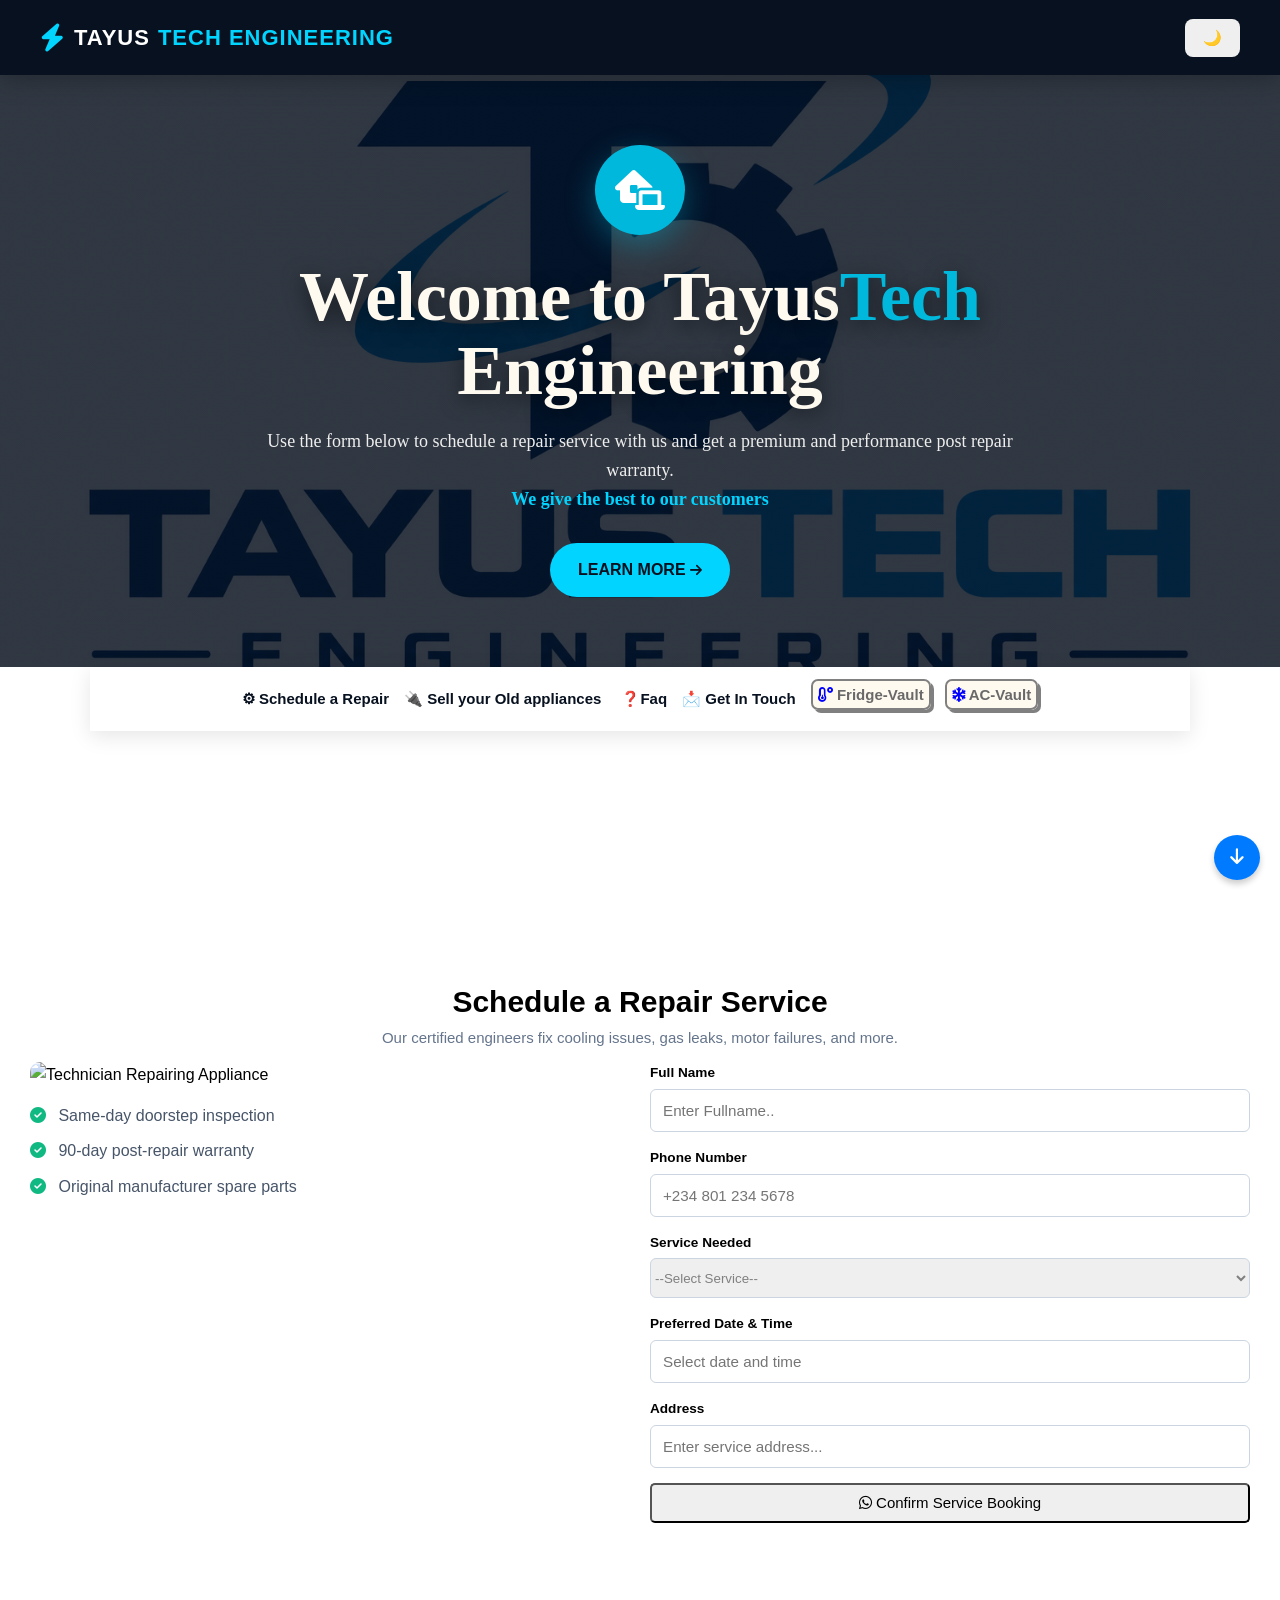
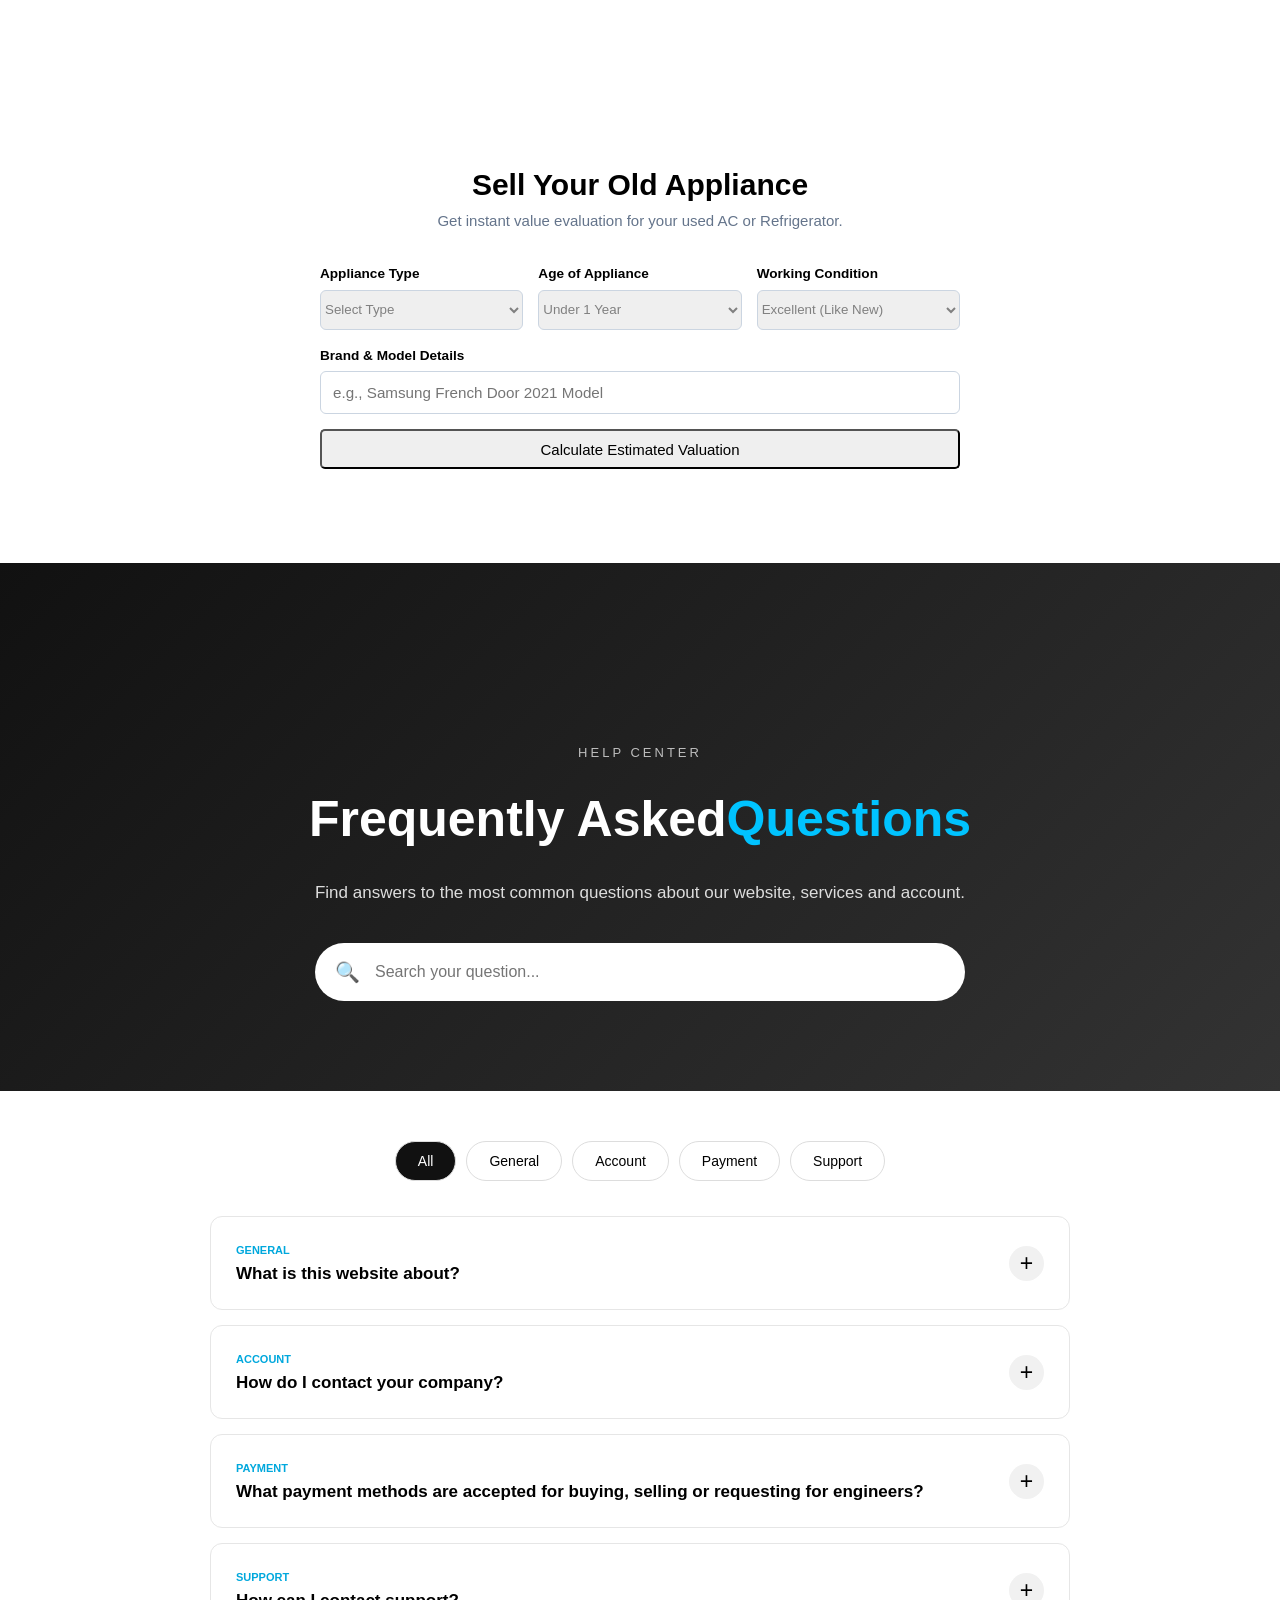
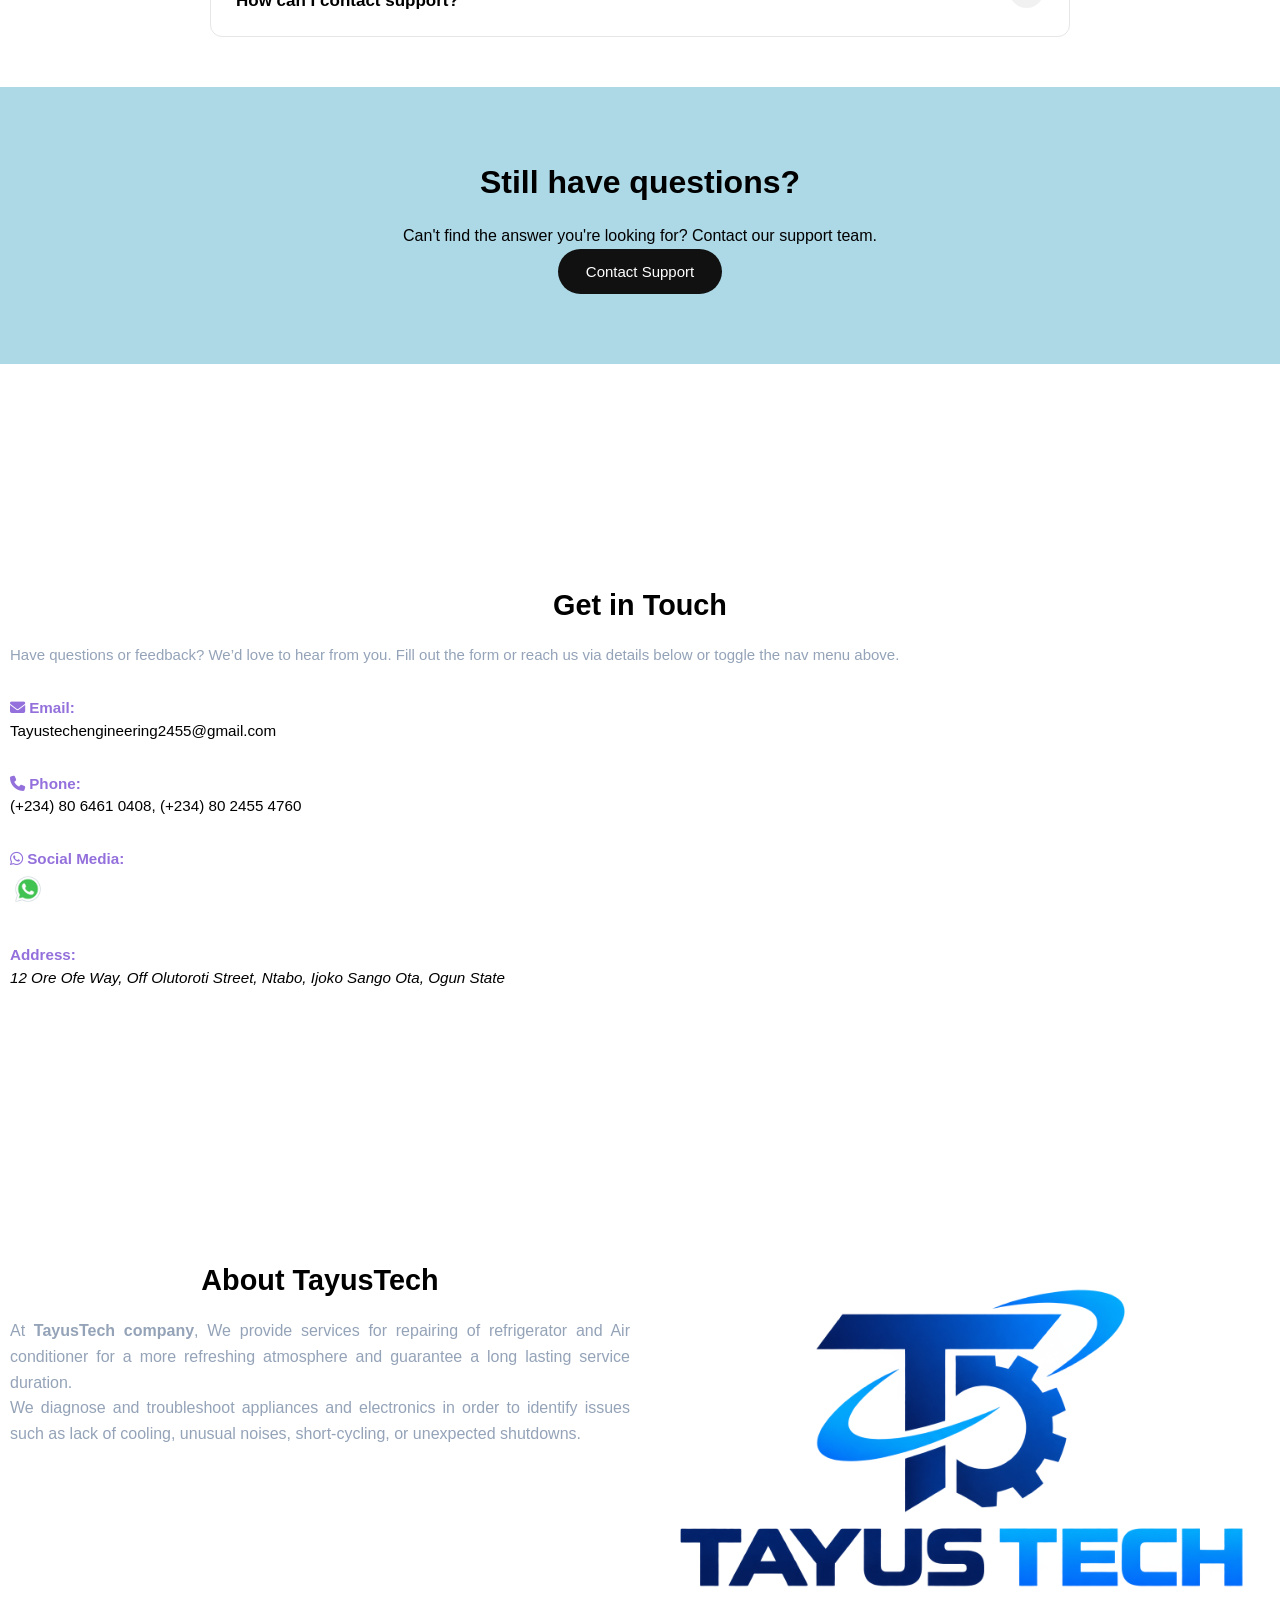
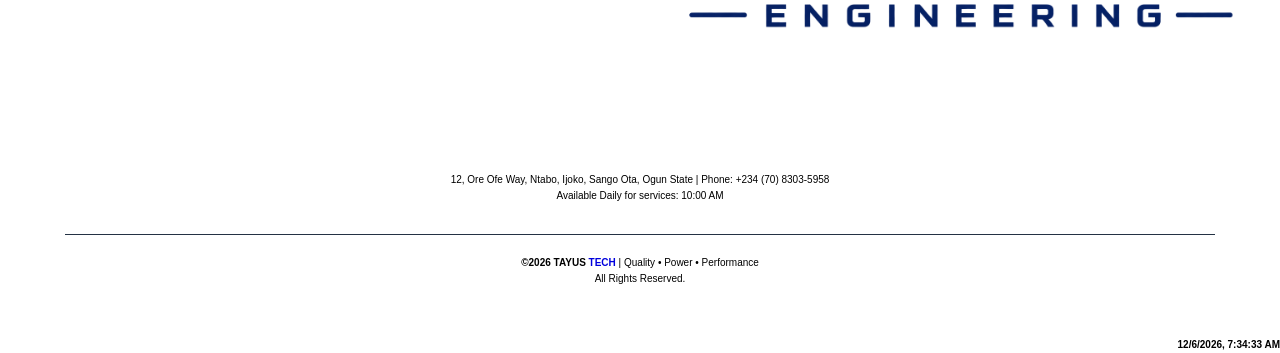
==== commit 59cbf34f: "Add files via upload" ====
--- a/index.html
+++ b/index.html
@@ -56,8 +56,8 @@
   <a href="#sell">🔌 Sell your Old appliances</a><br>
   <a href="#faq">❓Faq</a>
   <a href="#getintouch">📩 Get In Touch</a><p>
-  <a href="refrigerator.html" class="office"><i class="fa-solid fa-temperature-low"></i> Fridge Vault</a>
-  <a href="air-conditioner.html" class="office"><i class="fa-solid fa-snowflake"></i> AC Vault</a>
+  <a href="refrigerator.html" class="office"><i class="fa-solid fa-temperature-low"></i> Fridge-Vault</a>
+  <a href="air-conditioner.html" class="office"><i class="fa-solid fa-snowflake"></i> AC-Vault</a>
 </nav>
  
 
--- a/style.css
+++ b/style.css
@@ -251,8 +251,8 @@
     color: dimgrey;
     box-shadow: 3px 3px 0 grey;
   border: 2px solid grey;
-  margin: 10px;
-  padding: 10px 30px;
+  margin: 5px;
+  padding: 5px;
 }
 .AB .office .fa-solid {
     color: blue;
